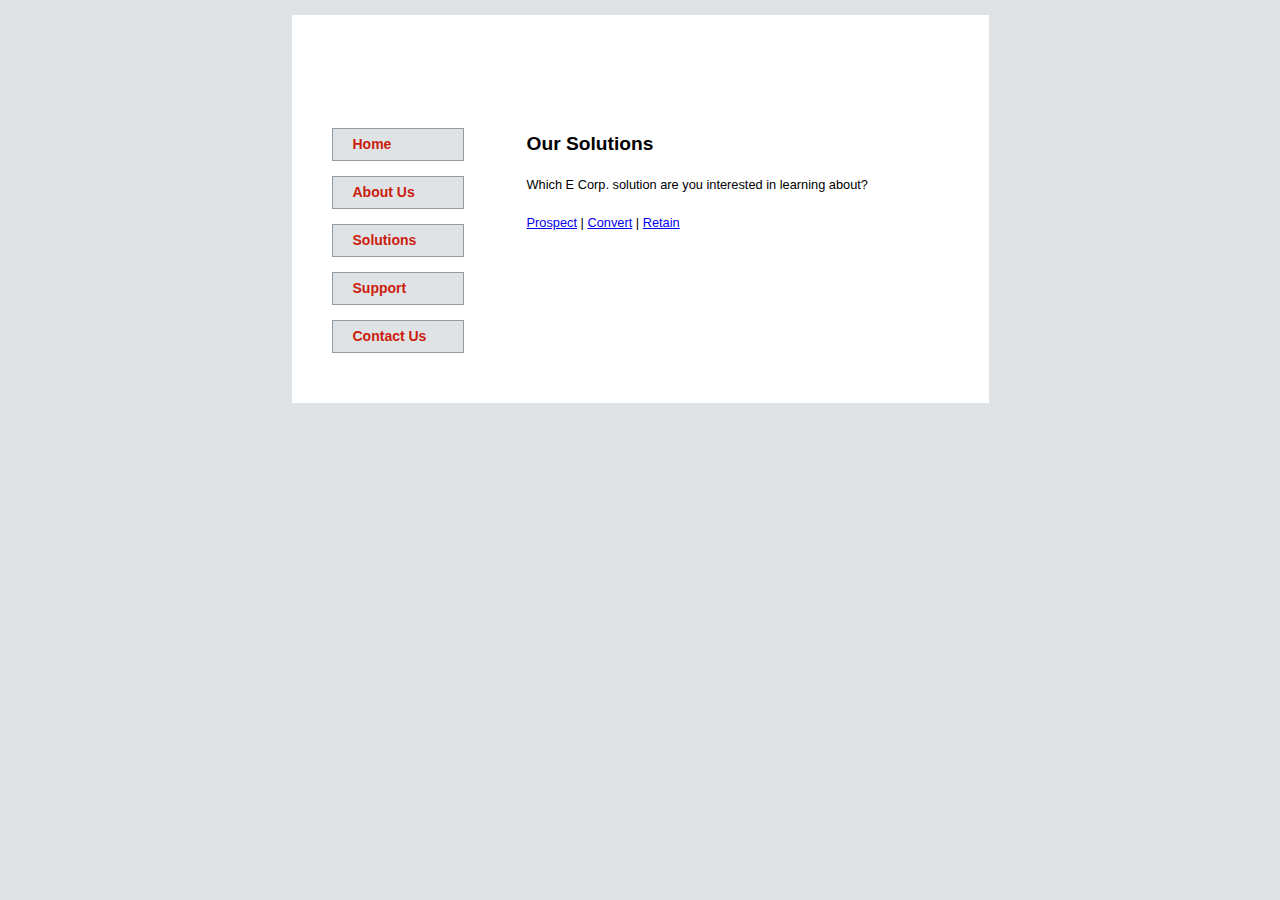
==== index.html @ 30caac7b "Commit All Changes" ====
<!DOCTYPE html>
<html lang="en">

<head>
  <meta charset="utf-8" />
  <title>Welcome to E Corp.</title>
  <link href="css/styles.css" rel="stylesheet" />
</head>

<body>
  <section id="container">
    <header></header>

    <nav>
      <ul>
        <li><a href="index.html">Home</a></li>
        <li><a href="aboutus.html">About Us</a></li>
        <li><a href="solutions.html">Solutions</a></li>
        <li><a href="support.html">Support</a></li>
        <li><a href="contactus.html">Contact Us</a></li>
      </ul>
    </nav>

    <section id="content-wrapper">
      <h2>Our Solutions</h2>
      <p>Which E Corp. solution are you interested in learning about?</p>
      <a id="prospect" href="#">Prospect</a> |
      <a id="convert" href="#">Convert</a> |
      <a id="retain" href="#">Retain</a>
      <br />
      <div id="content"></div>
    </section>

    <footer></footer>
  </section>

  <script src="js/jquery.js"></script>
  <script src="js/main.js"></script>
</body>

</html>
---- css/styles.css ----
/*body 				{font-family:Arial, Helvetica, sans-serif;font-size:0.8em;line-height:25px;background-color:#dfe3e6;}
#container,
header,
footer				{width:697px;clear:both;}
section#container	{background:url('images/mainbg.gif');margin:15px auto 0 auto;}
header 				{height:227px;background:url('images/header.gif');}
nav 				{width:235px;float:left;}
nav ul 				{list-style-type:none;}
nav ul li a:link,
nav ul li a:visited, 
#content h2			{font-size:14px;font-weight:bold;background:#dfe3e6 url('images/bullet.gif') no-repeat 7px center;
					padding:3px 0 3px 20px;border:solid #929ca4 1px;color:#cc1c0d;}
nav ul li a:link,
nav ul li a:visited	{width:110px;margin-bottom:15px;text-decoration:none;}				
nav ul li a:hover	{color:#000;background-color:#ccc;}
#content			{width:447px;float:left;background-color:#fff;padding-right:15px;}
footer 				{height:35px;background:url('images/footer.gif');}

#container,
header,
nav,
nav ul li a:link,
nav ul li a:visited,
#content,
footer				{display:block;}*/
article, aside, figure, footer, header, nav, section {
    display: block;
}
body {
	font-family: Arial, Helvetica, sans-serif;
	font-size: 0.8em;
	line-height: 25px;
	background-color: #dfe3e6;
}
#container {
	background: #fff;
	width: 697px;
	margin: 15px auto 0 auto;
}
header {
	height: 100px;
	background: url('images/logo.gif') no-repeat 25px;
}
nav	{
	width: 235px;
	float: left;
}
nav ul {
	list-style-type: none;
}
nav ul li a:link, nav ul li a:visited, #content h2 {
	font-size: 14px;
	font-weight: bold;
	background: #dfe3e6 url('images/bullet.gif') no-repeat 7px center;
	padding: 3px 0 3px 20px;
	border: solid #929ca4 1px;
	color: #cc1c0d;
}
nav ul li a:link, nav ul li a:visited {
	width: 110px;
	margin-bottom: 15px;
	text-decoration:none;
	display: block;
}				
nav ul li a:hover {
	color: #000;
	background-color: #ccc;
}
#content-wrapper {
	width: 447px;
	float: left;
	background-color: #fff;
	padding-right: 15px;
}
#content {
	display: none;
}
h3 {
	font-size: 100%;
}

/* CONTACT US FORM */
label {
	display: block;
	width: 205px;
	float:left;
}
input, select, textarea {
	width: 175px;
	margin-bottom: .5em;
}
#submitbutton {
	height: 35px;
	margin: 25px 0 15px 0;
}
footer {
	height: 35px;
	background: url('images/footer.gif');
	clear: both;
}
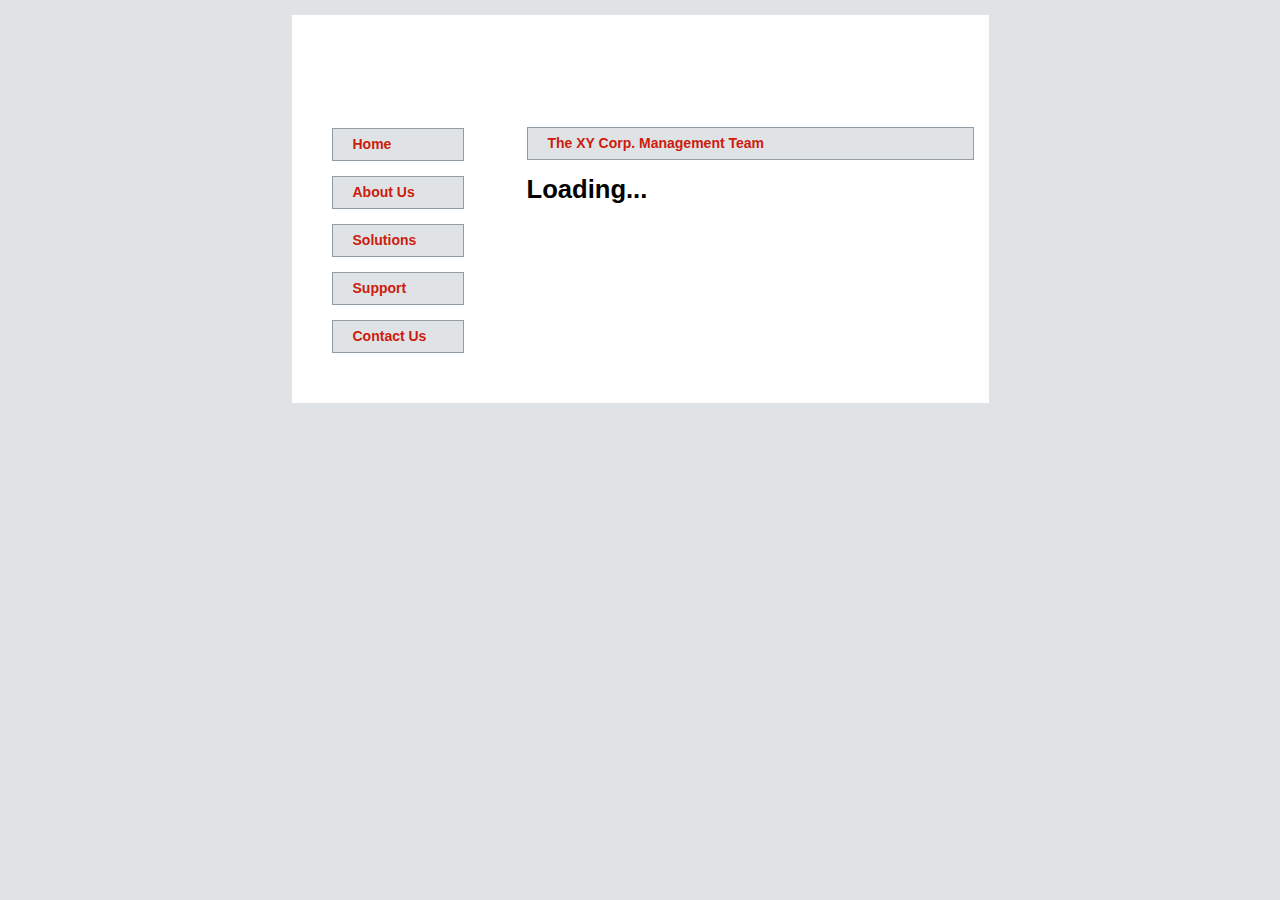
==== commit d96ca673: "Commit All Changes :" ====
--- a/index.html
+++ b/index.html
@@ -2,40 +2,37 @@
 <html lang="en">
 
 <head>
-  <meta charset="utf-8" />
-  <title>Welcome to E Corp.</title>
-  <link href="css/styles.css" rel="stylesheet" />
+	<meta charset="UTF-8">
+	<title>Welcome to XY Corp.</title>
+	<link href="css/styles.css" type="text/css" rel="stylesheet">
+	<script src="js/jquery.js"></script>
+	<script src="js/script.js"></script>
 </head>
 
 <body>
-  <section id="container">
-    <header></header>
+	<section id="container">
+		<header></header>
 
-    <nav>
-      <ul>
-        <li><a href="index.html">Home</a></li>
-        <li><a href="aboutus.html">About Us</a></li>
-        <li><a href="solutions.html">Solutions</a></li>
-        <li><a href="support.html">Support</a></li>
-        <li><a href="contactus.html">Contact Us</a></li>
-      </ul>
-    </nav>
+		<nav>
+			<ul>
+				<li><a href="index.html">Home</a></li>
+				<li><a href="aboutus.html">About Us</a></li>
+				<li><a href="solutions.html">Solutions</a></li>
+				<li><a href="support.html">Support</a></li>
+				<li><a href="contactus.html">Contact Us</a></li>
+			</ul>
+		</nav>
 
-    <section id="content-wrapper">
-      <h2>Our Solutions</h2>
-      <p>Which E Corp. solution are you interested in learning about?</p>
-      <a id="prospect" href="#">Prospect</a> |
-      <a id="convert" href="#">Convert</a> |
-      <a id="retain" href="#">Retain</a>
-      <br />
-      <div id="content"></div>
-    </section>
+		<section id="content">
+			<h2>The XY Corp. Management Team</h2>
 
-    <footer></footer>
-  </section>
+			<div id="team"></div>
+		</section>
 
-  <script src="js/jquery.js"></script>
-  <script src="js/main.js"></script>
+		<footer></footer>
+	</section>
+
+	
 </body>
 
 </html>--- a/css/styles.css
+++ b/css/styles.css
@@ -1,28 +1,3 @@
-/*body 				{font-family:Arial, Helvetica, sans-serif;font-size:0.8em;line-height:25px;background-color:#dfe3e6;}
-#container,
-header,
-footer				{width:697px;clear:both;}
-section#container	{background:url('images/mainbg.gif');margin:15px auto 0 auto;}
-header 				{height:227px;background:url('images/header.gif');}
-nav 				{width:235px;float:left;}
-nav ul 				{list-style-type:none;}
-nav ul li a:link,
-nav ul li a:visited, 
-#content h2			{font-size:14px;font-weight:bold;background:#dfe3e6 url('images/bullet.gif') no-repeat 7px center;
-					padding:3px 0 3px 20px;border:solid #929ca4 1px;color:#cc1c0d;}
-nav ul li a:link,
-nav ul li a:visited	{width:110px;margin-bottom:15px;text-decoration:none;}				
-nav ul li a:hover	{color:#000;background-color:#ccc;}
-#content			{width:447px;float:left;background-color:#fff;padding-right:15px;}
-footer 				{height:35px;background:url('images/footer.gif');}
-
-#container,
-header,
-nav,
-nav ul li a:link,
-nav ul li a:visited,
-#content,
-footer				{display:block;}*/
 article, aside, figure, footer, header, nav, section {
     display: block;
 }
@@ -66,32 +41,15 @@
 	color: #000;
 	background-color: #ccc;
 }
-#content-wrapper {
+#content {
 	width: 447px;
 	float: left;
 	background-color: #fff;
 	padding-right: 15px;
 }
-#content {
-	display: none;
-}
-h3 {
-	font-size: 100%;
-}
-
-/* CONTACT US FORM */
-label {
-	display: block;
-	width: 205px;
-	float:left;
-}
-input, select, textarea {
-	width: 175px;
-	margin-bottom: .5em;
-}
-#submitbutton {
-	height: 35px;
-	margin: 25px 0 15px 0;
+h3, h4 {
+	margin: 0;
+	color: #000080;
 }
 footer {
 	height: 35px;
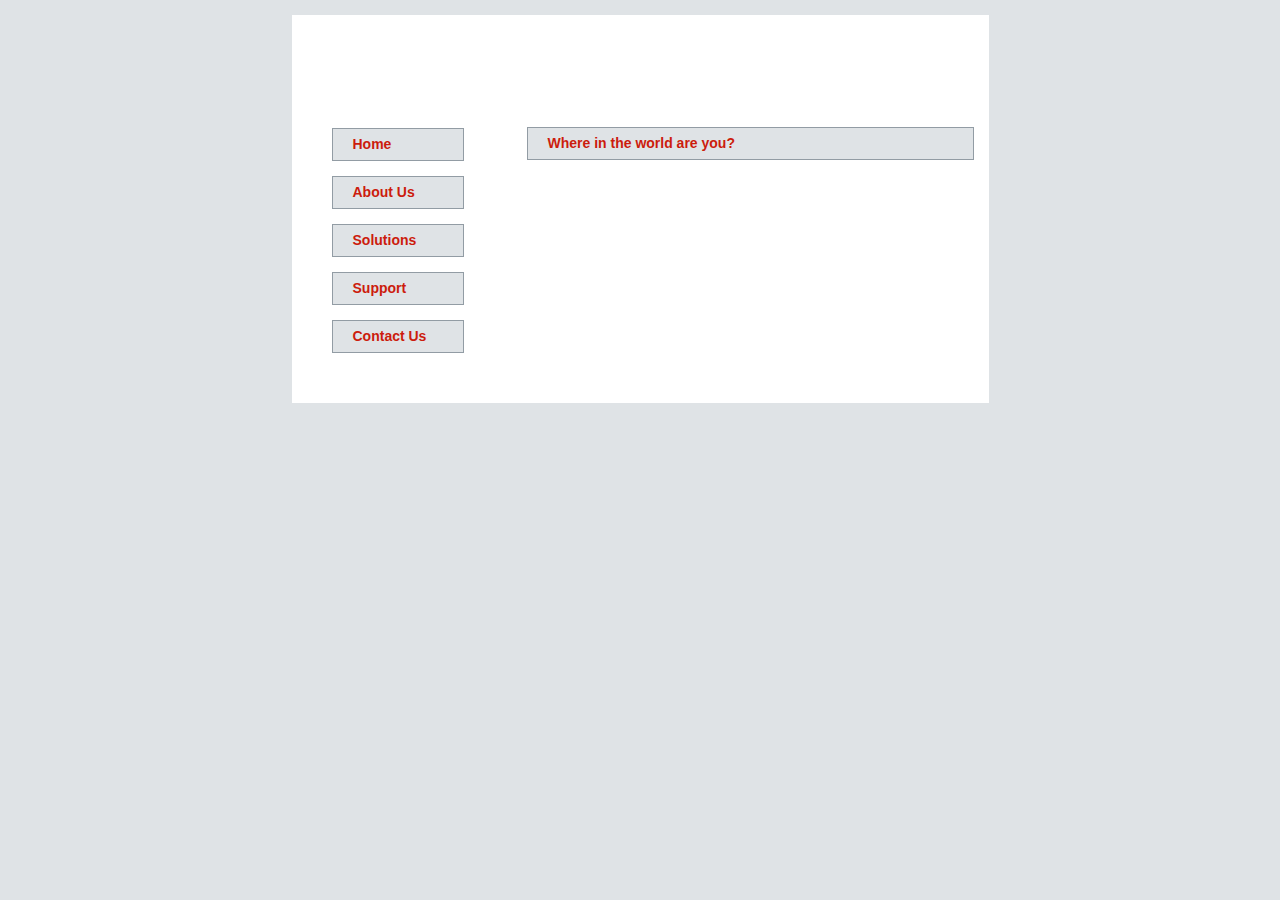
==== commit 592d9bb9: "Commit All Changes" ====
--- a/index.html
+++ b/index.html
@@ -3,10 +3,8 @@
 
 <head>
 	<meta charset="UTF-8">
-	<title>Welcome to XY Corp.</title>
+	<title>Welcome to E Corp.</title>
 	<link href="css/styles.css" type="text/css" rel="stylesheet">
-	<script src="js/jquery.js"></script>
-	<script src="js/script.js"></script>
 </head>
 
 <body>
@@ -24,15 +22,16 @@
 		</nav>
 
 		<section id="content">
-			<h2>The XY Corp. Management Team</h2>
+			<h2>Where in the world are you?</h2>
 
-			<div id="team"></div>
+			<div id="locationhere"></div>
 		</section>
 
 		<footer></footer>
 	</section>
 
-	
+	<script src="js/jquery.js"></script>
+	<script src="js/script.js"></script>
 </body>
 
 </html>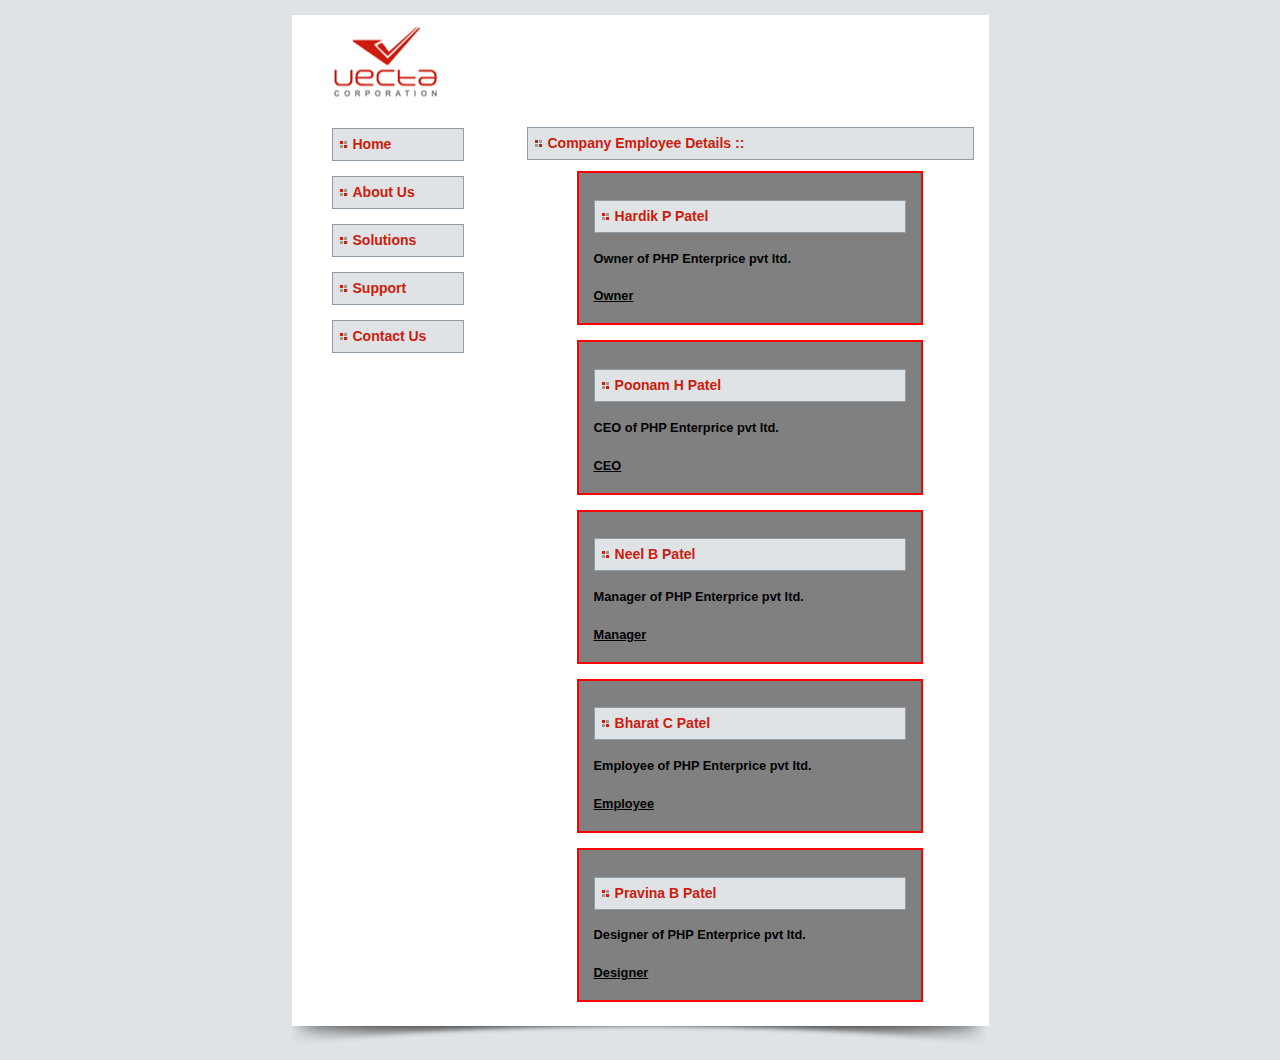
==== commit bf12080e: "Commit All Changes :" ====
--- a/index.html
+++ b/index.html
@@ -2,9 +2,8 @@
 <html lang="en">
 
 <head>
-	<meta charset="UTF-8">
 	<title>Welcome to E Corp.</title>
-	<link href="css/styles.css" type="text/css" rel="stylesheet">
+	<link href="styles.css" type="text/css" rel="stylesheet">
 </head>
 
 <body>
@@ -22,16 +21,24 @@
 		</nav>
 
 		<section id="content">
-			<h2>Where in the world are you?</h2>
+			<h2> Company Employee Details :: </h2>
 
-			<div id="locationhere"></div>
+			<div id="content-item-list">
+				<!-- sample of what your toString should output
+					<div id="content-item-0">
+						<h4>name here</h4>
+						<p>description here</p>
+						<div>category genre here</div>
+					</div>
+				-->
+			</div>
 		</section>
 
 		<footer></footer>
 	</section>
 
-	<script src="js/jquery.js"></script>
-	<script src="js/script.js"></script>
+	<script src="jquery.js"></script>
+	<script src="script.js"></script>
 </body>
 
 </html>--- a/styles.css
+++ b/styles.css
@@ -0,0 +1,68 @@
+article,
+aside,
+figure,
+footer,
+header,
+nav,
+section {
+  display: block;
+}
+body {
+  font-family: Arial, Helvetica, sans-serif;
+  font-size: 0.8em;
+  line-height: 25px;
+  background-color: #dfe3e6;
+}
+#container {
+  background: #fff;
+  width: 697px;
+  margin: 15px auto 0 auto;
+}
+header {
+  height: 100px;
+  background: url('images/logo.gif') no-repeat 25px;
+}
+nav {
+  width: 235px;
+  float: left;
+}
+nav ul {
+  list-style-type: none;
+}
+nav ul li a:link,
+nav ul li a:visited,
+#content h2 {
+  font-size: 14px;
+  font-weight: bold;
+  background: #dfe3e6 url('images/bullet.gif') no-repeat 7px center;
+  padding: 3px 0 3px 20px;
+  border: solid #929ca4 1px;
+  color: #cc1c0d;
+}
+nav ul li a:link,
+nav ul li a:visited {
+  width: 110px;
+  margin-bottom: 15px;
+  text-decoration: none;
+  display: block;
+}
+nav ul li a:hover {
+  color: #000;
+  background-color: #ccc;
+}
+#content {
+  width: 447px;
+  float: left;
+  background-color: #fff;
+  padding-right: 15px;
+}
+h3,
+h4 {
+  margin: 0;
+  color: #000080;
+}
+footer {
+  height: 35px;
+  background: url('images/footer.gif');
+  clear: both;
+}
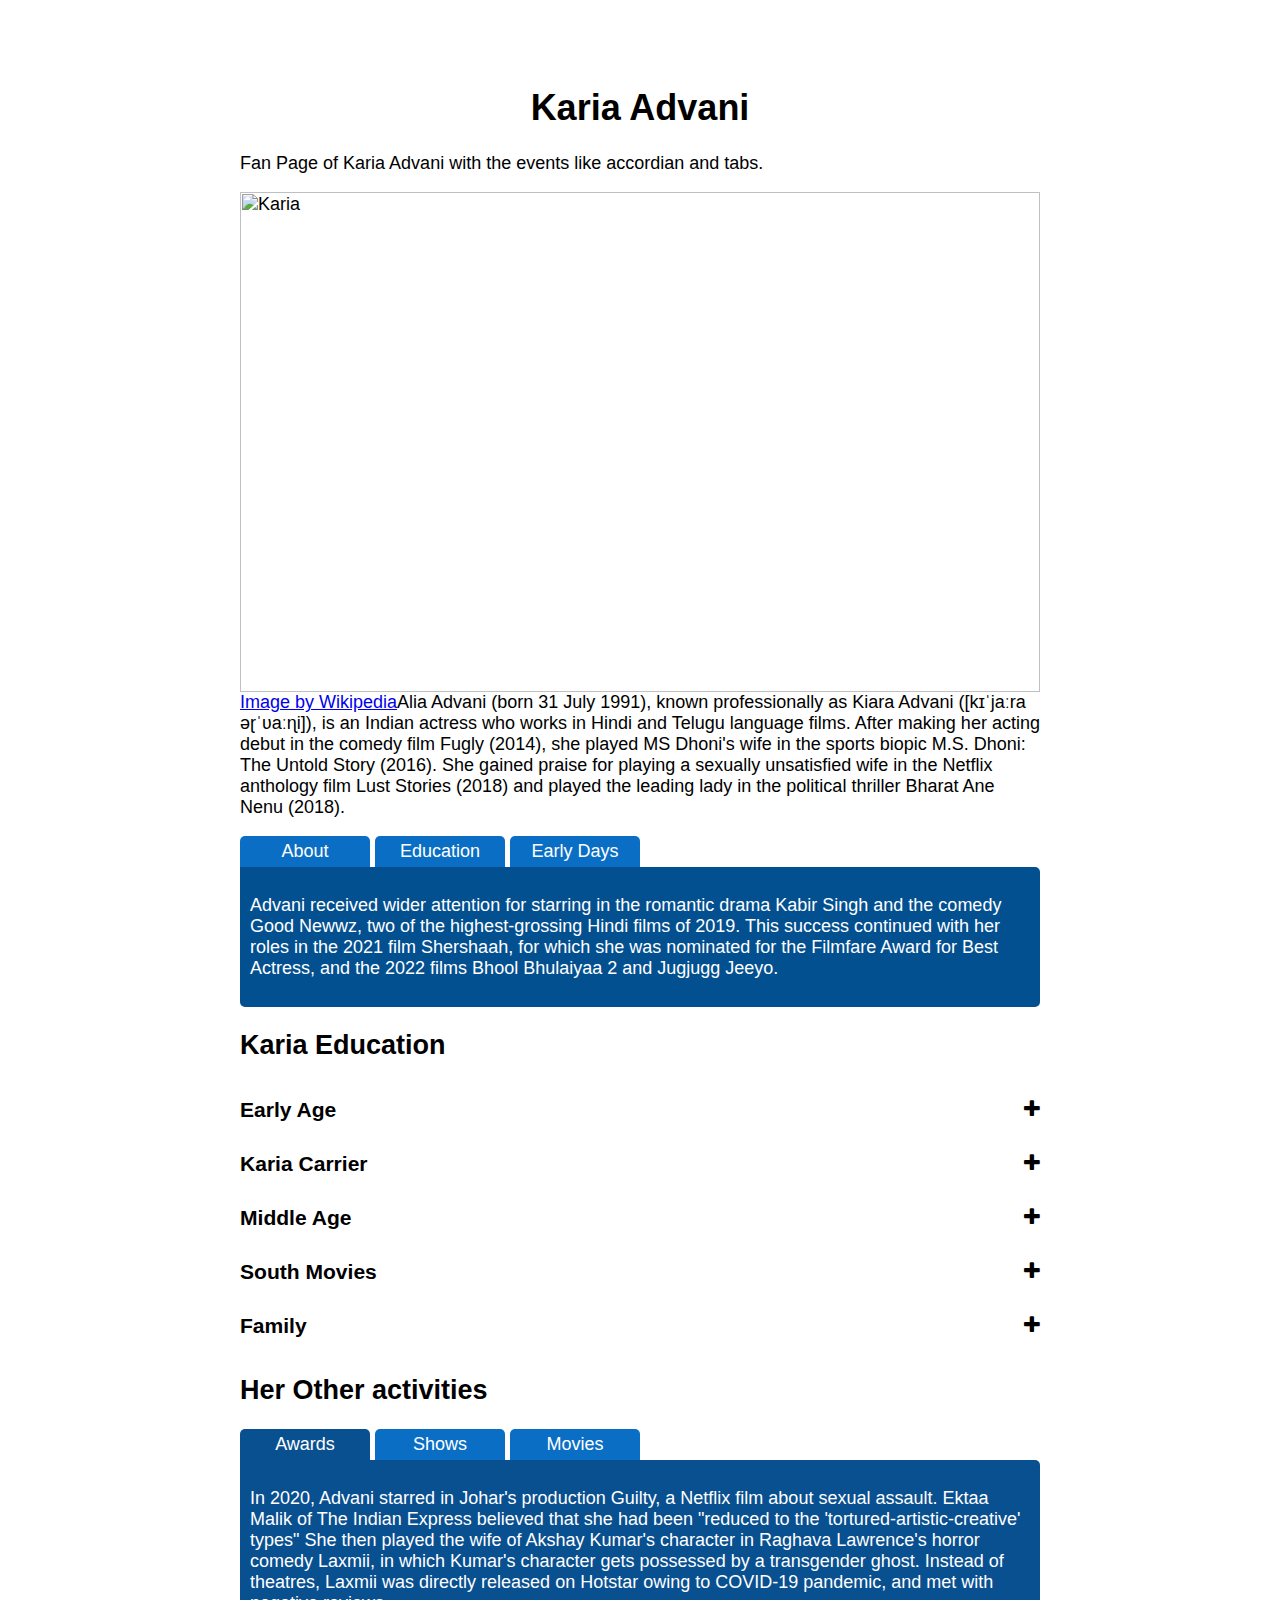
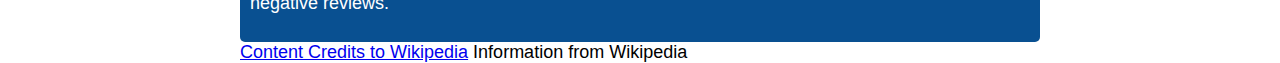
==== commit 141162ae: "Commit" ====
--- a/index.html
+++ b/index.html
@@ -1,44 +1,95 @@
-<!DOCTYPE html>
-<html lang="en">
+<html>
 
 <head>
-	<title>Welcome to E Corp.</title>
-	<link href="styles.css" type="text/css" rel="stylesheet">
+    <link href="css/style.css" rel="stylesheet">
+	<meta name="viewport" content="width=device-width, initial-scale=1.0">
+	<script src="https://code.jquery.com/jquery-3.6.1.min.js"></script>
+	<link rel="stylesheet" type="text/css" href="https://stackpath.bootstrapcdn.com/font-awesome/4.7.0/css/font-awesome.min.css">
+    <script type="text/javascript" src="js/script.js"></script>
+    <title>Karia Advani</title>
 </head>
 
 <body>
-	<section id="container">
-		<header></header>
+<br>
+<br>
+<br>
+<div class="a">
+	<h1>Karia Advani</h1>
+	<p>Fan Page of Karia Advani with the events like accordian and tabs.</p>
+	<img src="/Assignment_6/img/Karia.jpg" alt="Karia" />
+	<a href="https://www.google.com/search?q=kiara&rlz=1C1CHBF_enCA981CA981&sxsrf=ALiCzsZAhgy4ilhODKI0THESnBjLd-MQwg:1667609975834&source=lnms&tbm=isch&sa=X&ved=2ahUKEwig0u6h65X7AhUblIkEHZmtCe0Q_AUoAXoECAIQAw&cshid=1667610035791417&biw=1536&bih=714&dpr=1.25#imgrc=mrnCekXk7RPxNM">Image by Wikipedia</a>Alia Advani (born 31 July 1991), known professionally as Kiara Advani ([kɪˈjaːra əɽˈʋaːɳi]), is an Indian actress who works in Hindi and Telugu language films. After making her acting debut in the comedy film Fugly (2014), she played MS Dhoni's wife in the sports biopic M.S. Dhoni: The Untold Story (2016). She gained praise for playing a sexually unsatisfied wife in the Netflix anthology film Lust Stories (2018) and played the leading lady in the political thriller Bharat Ane Nenu (2018). </p>
+	<ul class="tab_b">
+		<li>About</li>
+		<li>Education</li>
+		<li>Early Days</li>
+	</ul>
+	<div class="tab_a_area">
+		<div class="tab_a">
+			<p>Advani received wider attention for starring in the romantic drama Kabir Singh and the comedy Good Newwz, two of the highest-grossing Hindi films of 2019. This success continued with her roles in the 2021 film Shershaah, for which she was nominated for the Filmfare Award for Best Actress, and the 2022 films Bhool Bhulaiyaa 2 and Jugjugg Jeeyo.</p>
+		</div>
+		<div class="tab_a">
+			<p>Advani began her acting career with the Hindi ensemble comedy film Fugly (2014). Taran Adarsh of Bollywood Hungama wrote, "Kiara Advani catches you completely unaware" and has the "combination of looks and talent". Mehul S Thakkar of Deccan Chronicle found her "very striking" and said that she "shows a lot of promise". Fugly underperformed at the box office.</p>
+		</div>
+		<div class="tab_a">
+			<p>Two years later, Advani appeared in the sports drama M.S. Dhoni: The Untold Story (2016), a biopic of cricketer MS Dhoni who served as the former captain of Indian cricket team. She had a supporting role opposite Sushant Singh Rajput (who essayed Dhoni), as the real-life character of his wife, hotel manager Sakshi Rawat. M. S. Dhoni: The Untold Story was a major commercial success with global revenues of over ₹216 crore (US$27 million)</p>
+		</div>
+	</div>
 
-		<nav>
-			<ul>
-				<li><a href="index.html">Home</a></li>
-				<li><a href="aboutus.html">About Us</a></li>
-				<li><a href="solutions.html">Solutions</a></li>
-				<li><a href="support.html">Support</a></li>
-				<li><a href="contactus.html">Contact Us</a></li>
-			</ul>
-		</nav>
+	<h2>Karia Education</h2>
+	<div class="accordion_a">
+	<div class="accordion_b">
+		<h3 class="acc_trigger">Early Age<i class="fa fa-plus" aria-hidden="true"></i></h3>
+		<div class="acc_a">
+			<p>In 2019, Advani took part of the campaign as brand ambassador for Giordano handbags. In 2020, Advani collaborated with Myntra.[ In 2022, she took part with Mango in India in a campaign with endorse the brand's Spring-Summer-22 collection. Advani ranked 30th in GQ India's listing of the 30 most influential young Indians. She is frequently featured in The Times of India listing of the "Most Desirable Woman"; she ranked sixth in 2019 and fourth in 2020.</p>
+		</div>
+	</div>
+	<div class="accordion_b">
+		<h3 class="acc_trigger">Karia Carrier <i class="fa fa-plus" aria-hidden="true"></i></h3>
+		<div class="acc_a">
+			<p>Advani next featured in Dharma Productions's war film Shershaah (2021), based on the life of army officer Vikram Batra (played by Sidharth Malhotra), in which she played the role of Batra's girlfriend. The film released digitally on Amazon Prime Video, on which it became the most-streamed Indian film. Anna M. M. Vetticad of Firstpost opined that Advani "sparkles" in her brief role. The following year, she appeared with Kartik Aaryan and Tabu in the horror comedy Bhool Bhulaiyaa 2. Shalini Langer of The Indian Express wrote that she "has little to do except pop up now and then"..</p>
+		</div>
+	</div>
+	<div class="accordion_b">
+		<h3 class="acc_trigger">Middle Age <i class="fa fa-plus" aria-hidden="true"></i></h3>
+		<div class="acc_a">
+			<p>The film emerged as one of her most commercially successful, with worldwide earnings of over ₹2.6 billion (US$33 million). In her second release of 2022, Advani starred alongside an ensemble cast in Jugjugg Jeeyo, a comedy-drama about divorce, in which Varun Dhawan and her played an unhappily married couple. Writing for Hindustan Times, Monika Rawal Kukreja commended her "restrained performance" in it. It earned ₹1.35 billion (US$17 million) worldwide.</p>
+		</div>
+	</div>
+	<div class="accordion_b">
+		<h3 class="acc_trigger">South Movies <i class="fa fa-plus" aria-hidden="true"></i></h3>
+		<div class="acc_a">
+			<p>Advani expanded to Telugu cinema that year, appearing with Mahesh Babu in the action film Bharat Ane Nenu (2018) from Koratala Siva, about a student who unexpectedly becomes chief minister of Andhra Pradesh. Janani K of India Today opined that she "shines in her brief role" but added that her character was "more of an eye-candy who doesn't add any purpose to the story". Worldwide, the film earned ₹225 crore (US$28 million), making it one of Telugu cinema's highest grossers. She, however, failed to replicate this success with her second Telugu film, Boyapati Srinu's Vinaya Vidheya Rama (co-starring Ram Charan).</p>
+		</div>
+	</div>
 
-		<section id="content">
-			<h2> Company Employee Details :: </h2>
+	<div class="accordion_b">
+		<h3 class="acc_trigger">Family<i class="fa fa-plus" aria-hidden="true"></i></h3>
+		<div class="acc_a">
+			<p>Devi Dundoo wrote, "It isn't Kiara Advani's fault that she looks lost in the melee." In the same year, she was seen in a guest appearance in Abhishek Varman's ensemble period film Kalank, produced by Johar.</p>
+		</div>
+	</div>
 
-			<div id="content-item-list">
-				<!-- sample of what your toString should output
-					<div id="content-item-0">
-						<h4>name here</h4>
-						<p>description here</p>
-						<div>category genre here</div>
-					</div>
-				-->
-			</div>
-		</section>
+	<h2>Her Other activities</h2>
 
-		<footer></footer>
-	</section>
+	<ul class="tab_b1">
+		<li>Awards</li>
+		<li>Shows</li>
+		<li>Movies</li>
+	</ul>
+	<div class="tab_a_area">
+		<div class="tab_a1">
+			<p>In 2020, Advani starred in Johar's production Guilty, a Netflix film about sexual assault. Ektaa Malik of The Indian Express believed that she had been "reduced to the 'tortured-artistic-creative' types" She then played the wife of Akshay Kumar's character in Raghava Lawrence's horror comedy Laxmii, in which Kumar's character gets possessed by a transgender ghost. Instead of theatres, Laxmii was directly released on Hotstar owing to COVID-19 pandemic, and met with negative reviews.</p>
+		</div>
+		<div class="tab_a1">
+			<p>Advani received wider attention later in 2019 for Sandeep Reddy Vanga's romantic drama Kabir Singh, starring Shahid Kapoor. The film had a worldwide gross of over ₹378 crore (US$47 million) becoming her highest-grossing release, but critics panned it due to its depiction of misogyny and toxic masculinity. Rajeev Masand bemoaned that her passive character "offers the actress little to work with". She then starred in the comedy Good Newwz alongside Akshay Kumar, Kareena Kapoor Khan and Diljit Dosanjh, that revolves around two couples tryst with in vitro fertilization.</p>
+		</div>
+		<div class="tab_a1">
+			<p>Advani attended the Cathedral and John Connon School, and later attended Jai Hind College where she graduated with a Bachelor of Arts degree in mass communications. Born as Alia Advani, she changed her first name to Kiara prior to the release of her first film, Fugly, in 2014. Her choice of the name was inspired from Priyanka Chopra's character Kiara in the film Anjaana Anjaani (2010). She has stated that it was Salman Khan's suggestion to change her name, as Alia Bhatt was already an established actress.</p>
+		</div>
+	</div>
 
-	<script src="jquery.js"></script>
-	<script src="script.js"></script>
+</div>
+	<a href="https://en.wikipedia.org/wiki/Kiara_Advani">Content Credits to Wikipedia</a> Information from Wikipedia
 </body>
 
 </html>--- a/css/style.css
+++ b/css/style.css
@@ -0,0 +1,106 @@
+html, body{
+    margin: 0px;
+    font-size: 18px;
+    font-family: arial;
+}
+.a{
+    max-width: 800px;
+    margin: 0 auto;
+}
+h1{
+    text-align: center;
+}
+img{
+    width: 800px;
+    height: 500px;
+}
+.tab_b{
+    padding: 0;
+    margin: 0;
+    list-style: none;
+}
+.tab_b li{
+    display: inline-block;
+    padding: 5px 15px;
+    background: #0a6fc4;
+    min-width: 100px;
+    text-align: center;
+    color: #fff;
+    border-radius: 5px 5px 0 0;
+    cursor: pointer;
+    transition: all 0.3s ease-in-out;
+}
+.tab_b li.active,
+.tab_b li:hover{
+    background: #035091;
+}
+.tab_a_area{}
+.tab_a{
+    padding: 10px;
+    background: #035091;
+    color: #fff;
+    border-radius: 0 5px 5px 5px;
+    display: none;
+}
+
+
+.tab_b1{
+    padding: 0;
+    margin: 0;
+    list-style: none;
+}
+.tab_b1 li{
+    display: inline-block;
+    padding: 5px 15px;
+    background: #0a6fc4;
+    min-width: 100px;
+    text-align: center;
+    color: #fff;
+    border-radius: 5px 5px 0 0;
+    cursor: pointer;
+    transition: all 0.3s ease-in-out;
+}
+.tab_b1 li.active,
+.tab_b1 li:hover{
+    background: #095091;
+}
+.tab_a_area{}
+.tab_a1{
+    padding: 10px;
+    background: #095091;
+    color: #fff;
+    border-radius: 0 5px 5px 5px;
+    display: none;
+}
+
+.accordian_b{
+    border: 1px solid grey;
+    padding: 0 15px 1px;
+    background: #e1e1e1;
+    color: #332e2e;
+    border-radius: 10px;
+    margin-bottom: 20px;
+
+}
+.accordian_b.active{
+    background: #fff;
+}
+.acc_trigger{
+    padding: 15px 40px 15px 0;
+    margin: 0;
+    font-family: 30px;
+    position: relative;
+}
+.acc_trigger i{
+    position: absolute;
+    right:  0;
+    top: 16px;
+    font-size: 20px;
+}
+.acc_a{
+    display: none;
+}
+.acc_a p{
+    margin-top: 0px;
+    line-height: 1.6;
+}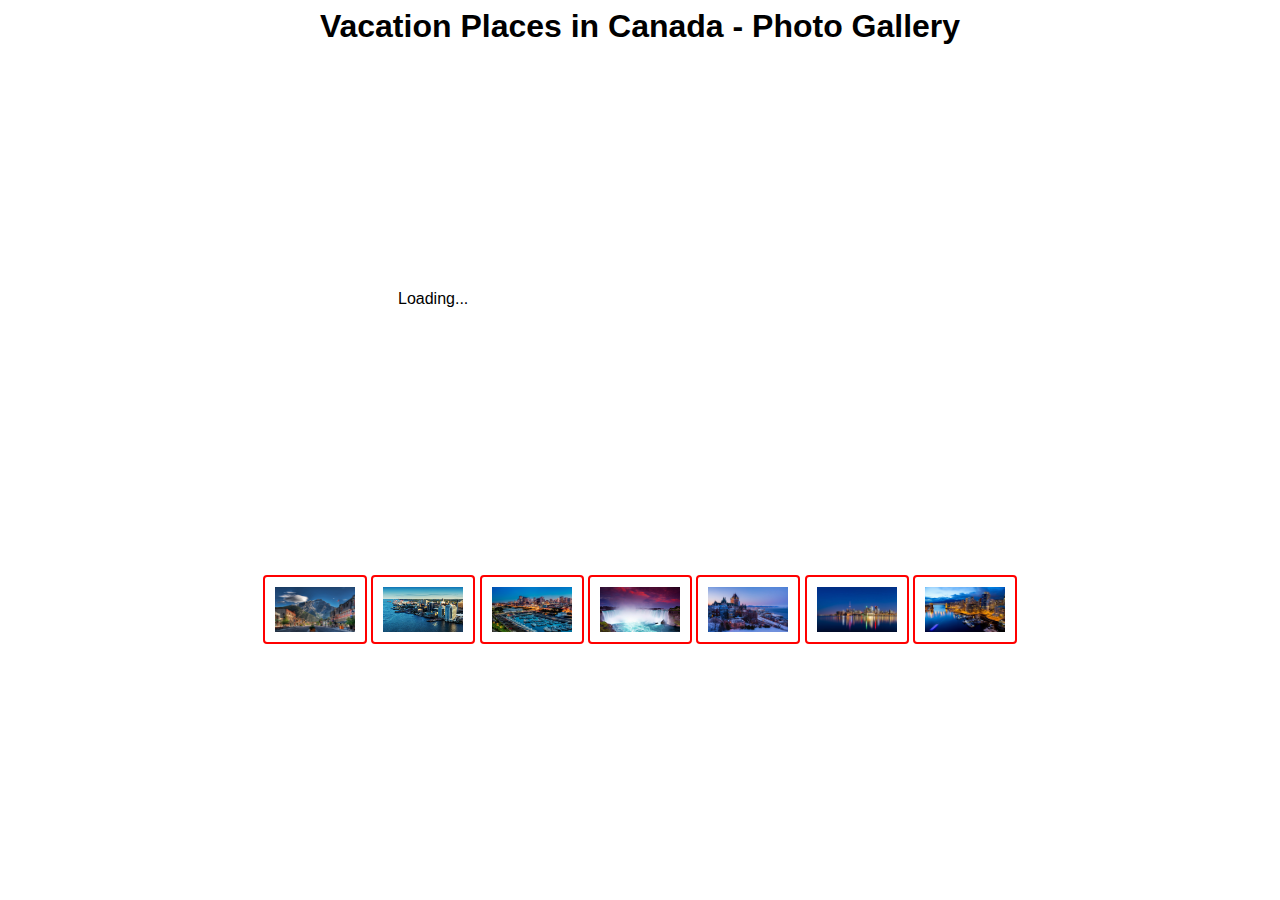
==== commit 96dd5685: "Commit Assignment 7" ====
--- a/index.html
+++ b/index.html
@@ -1,95 +1,71 @@
+<!--
+
+    Assignment : 7
+
+    Name : Poonam Hardik Patel
+    Student Id : W0790805
+
+-->
+
+
+
 <html>
 
 <head>
+    <meta name="viewport" content="width=device-width, initial-scale=1.0">
     <link href="css/style.css" rel="stylesheet">
-	<meta name="viewport" content="width=device-width, initial-scale=1.0">
-	<script src="https://code.jquery.com/jquery-3.6.1.min.js"></script>
-	<link rel="stylesheet" type="text/css" href="https://stackpath.bootstrapcdn.com/font-awesome/4.7.0/css/font-awesome.min.css">
-    <script type="text/javascript" src="js/script.js"></script>
-    <title>Karia Advani</title>
+    <link href="css/photoViewer.css" rel="stylesheet">
 </head>
 
 <body>
-<br>
-<br>
-<br>
-<div class="a">
-	<h1>Karia Advani</h1>
-	<p>Fan Page of Karia Advani with the events like accordian and tabs.</p>
-	<img src="/Assignment_6/img/Karia.jpg" alt="Karia" />
-	<a href="https://www.google.com/search?q=kiara&rlz=1C1CHBF_enCA981CA981&sxsrf=ALiCzsZAhgy4ilhODKI0THESnBjLd-MQwg:1667609975834&source=lnms&tbm=isch&sa=X&ved=2ahUKEwig0u6h65X7AhUblIkEHZmtCe0Q_AUoAXoECAIQAw&cshid=1667610035791417&biw=1536&bih=714&dpr=1.25#imgrc=mrnCekXk7RPxNM">Image by Wikipedia</a>Alia Advani (born 31 July 1991), known professionally as Kiara Advani ([kɪˈjaːra əɽˈʋaːɳi]), is an Indian actress who works in Hindi and Telugu language films. After making her acting debut in the comedy film Fugly (2014), she played MS Dhoni's wife in the sports biopic M.S. Dhoni: The Untold Story (2016). She gained praise for playing a sexually unsatisfied wife in the Netflix anthology film Lust Stories (2018) and played the leading lady in the political thriller Bharat Ane Nenu (2018). </p>
-	<ul class="tab_b">
-		<li>About</li>
-		<li>Education</li>
-		<li>Early Days</li>
-	</ul>
-	<div class="tab_a_area">
-		<div class="tab_a">
-			<p>Advani received wider attention for starring in the romantic drama Kabir Singh and the comedy Good Newwz, two of the highest-grossing Hindi films of 2019. This success continued with her roles in the 2021 film Shershaah, for which she was nominated for the Filmfare Award for Best Actress, and the 2022 films Bhool Bhulaiyaa 2 and Jugjugg Jeeyo.</p>
-		</div>
-		<div class="tab_a">
-			<p>Advani began her acting career with the Hindi ensemble comedy film Fugly (2014). Taran Adarsh of Bollywood Hungama wrote, "Kiara Advani catches you completely unaware" and has the "combination of looks and talent". Mehul S Thakkar of Deccan Chronicle found her "very striking" and said that she "shows a lot of promise". Fugly underperformed at the box office.</p>
-		</div>
-		<div class="tab_a">
-			<p>Two years later, Advani appeared in the sports drama M.S. Dhoni: The Untold Story (2016), a biopic of cricketer MS Dhoni who served as the former captain of Indian cricket team. She had a supporting role opposite Sushant Singh Rajput (who essayed Dhoni), as the real-life character of his wife, hotel manager Sakshi Rawat. M. S. Dhoni: The Untold Story was a major commercial success with global revenues of over ₹216 crore (US$27 million)</p>
-		</div>
-	</div>
+    <div id="share-options"></div>
 
-	<h2>Karia Education</h2>
-	<div class="accordion_a">
-	<div class="accordion_b">
-		<h3 class="acc_trigger">Early Age<i class="fa fa-plus" aria-hidden="true"></i></h3>
-		<div class="acc_a">
-			<p>In 2019, Advani took part of the campaign as brand ambassador for Giordano handbags. In 2020, Advani collaborated with Myntra.[ In 2022, she took part with Mango in India in a campaign with endorse the brand's Spring-Summer-22 collection. Advani ranked 30th in GQ India's listing of the 30 most influential young Indians. She is frequently featured in The Times of India listing of the "Most Desirable Woman"; she ranked sixth in 2019 and fourth in 2020.</p>
-		</div>
-	</div>
-	<div class="accordion_b">
-		<h3 class="acc_trigger">Karia Carrier <i class="fa fa-plus" aria-hidden="true"></i></h3>
-		<div class="acc_a">
-			<p>Advani next featured in Dharma Productions's war film Shershaah (2021), based on the life of army officer Vikram Batra (played by Sidharth Malhotra), in which she played the role of Batra's girlfriend. The film released digitally on Amazon Prime Video, on which it became the most-streamed Indian film. Anna M. M. Vetticad of Firstpost opined that Advani "sparkles" in her brief role. The following year, she appeared with Kartik Aaryan and Tabu in the horror comedy Bhool Bhulaiyaa 2. Shalini Langer of The Indian Express wrote that she "has little to do except pop up now and then"..</p>
-		</div>
-	</div>
-	<div class="accordion_b">
-		<h3 class="acc_trigger">Middle Age <i class="fa fa-plus" aria-hidden="true"></i></h3>
-		<div class="acc_a">
-			<p>The film emerged as one of her most commercially successful, with worldwide earnings of over ₹2.6 billion (US$33 million). In her second release of 2022, Advani starred alongside an ensemble cast in Jugjugg Jeeyo, a comedy-drama about divorce, in which Varun Dhawan and her played an unhappily married couple. Writing for Hindustan Times, Monika Rawal Kukreja commended her "restrained performance" in it. It earned ₹1.35 billion (US$17 million) worldwide.</p>
-		</div>
-	</div>
-	<div class="accordion_b">
-		<h3 class="acc_trigger">South Movies <i class="fa fa-plus" aria-hidden="true"></i></h3>
-		<div class="acc_a">
-			<p>Advani expanded to Telugu cinema that year, appearing with Mahesh Babu in the action film Bharat Ane Nenu (2018) from Koratala Siva, about a student who unexpectedly becomes chief minister of Andhra Pradesh. Janani K of India Today opined that she "shines in her brief role" but added that her character was "more of an eye-candy who doesn't add any purpose to the story". Worldwide, the film earned ₹225 crore (US$28 million), making it one of Telugu cinema's highest grossers. She, however, failed to replicate this success with her second Telugu film, Boyapati Srinu's Vinaya Vidheya Rama (co-starring Ram Charan).</p>
-		</div>
-	</div>
+    <h1> Vacation Places in Canada - Photo Gallery</h1>
+    <div id="photo-viewer">
+        <a href="#" class="photo-box is-loading"></a>
+        <div class="photo-thumbnails">
+            <a href="img/Banff.jpg" class="thumbnail-anchor active" title="Banff">
+                <img src="img/Banff.jpg" alt="Banff" class="myImg">
+            </a>
+            <a href="img/Halifax.jpg" class="thumbnail-anchor" title="Halifax">
+                <img src="img/Halifax.jpg" alt="Halifax" class="myImg">
+            </a>
+            <a href="img/Montreal.jpg" class="thumbnail-anchor" title="Montreal">
+                <img src="img/Montreal.jpg" alt="Montreal" class="myImg">
+            </a>
+            <a href="img/NiagaraFalls.jpg" class="thumbnail-anchor" title="NiagaraFalls">
+                <img src="img/NiagaraFalls.jpg" alt="NiagaraFalls" class="myImg">
+            </a>
+            <a href="img/Quebec.jpg" class="thumbnail-anchor" title="Quebec">
+                <img src="img/Quebec.jpg" alt="Quebec" class="myImg">
+            </a>
+            <a href="img/Toronto.jpg" class="thumbnail-anchor" title="Toronto">
+                <img src="img/Toronto.jpg" alt="Toronto" class="myImg">
+            </a>
+            <a href="img/Vancouver.jpg" class="thumbnail-anchor" title="Vancouver">
+                <img src="img/Vancouver.jpg" alt="Vancouver" class="myImg">
+            </a>
+        </div>
+    </div>
+    <!-- modal -->
 
-	<div class="accordion_b">
-		<h3 class="acc_trigger">Family<i class="fa fa-plus" aria-hidden="true"></i></h3>
-		<div class="acc_a">
-			<p>Devi Dundoo wrote, "It isn't Kiara Advani's fault that she looks lost in the melee." In the same year, she was seen in a guest appearance in Abhishek Varman's ensemble period film Kalank, produced by Johar.</p>
-		</div>
-	</div>
 
-	<h2>Her Other activities</h2>
+    <!-- The Modal -->
+    <div id="myModal" class="modal">
+      <span class="close">&times;</span>
+      <img class="modal-content" id="img">
+      <div id="caption"></div>
+    </div>
 
-	<ul class="tab_b1">
-		<li>Awards</li>
-		<li>Shows</li>
-		<li>Movies</li>
-	</ul>
-	<div class="tab_a_area">
-		<div class="tab_a1">
-			<p>In 2020, Advani starred in Johar's production Guilty, a Netflix film about sexual assault. Ektaa Malik of The Indian Express believed that she had been "reduced to the 'tortured-artistic-creative' types" She then played the wife of Akshay Kumar's character in Raghava Lawrence's horror comedy Laxmii, in which Kumar's character gets possessed by a transgender ghost. Instead of theatres, Laxmii was directly released on Hotstar owing to COVID-19 pandemic, and met with negative reviews.</p>
-		</div>
-		<div class="tab_a1">
-			<p>Advani received wider attention later in 2019 for Sandeep Reddy Vanga's romantic drama Kabir Singh, starring Shahid Kapoor. The film had a worldwide gross of over ₹378 crore (US$47 million) becoming her highest-grossing release, but critics panned it due to its depiction of misogyny and toxic masculinity. Rajeev Masand bemoaned that her passive character "offers the actress little to work with". She then starred in the comedy Good Newwz alongside Akshay Kumar, Kareena Kapoor Khan and Diljit Dosanjh, that revolves around two couples tryst with in vitro fertilization.</p>
-		</div>
-		<div class="tab_a1">
-			<p>Advani attended the Cathedral and John Connon School, and later attended Jai Hind College where she graduated with a Bachelor of Arts degree in mass communications. Born as Alia Advani, she changed her first name to Kiara prior to the release of her first film, Fugly, in 2014. Her choice of the name was inspired from Priyanka Chopra's character Kiara in the film Anjaana Anjaani (2010). She has stated that it was Salman Khan's suggestion to change her name, as Alia Bhatt was already an established actress.</p>
-		</div>
-	</div>
+    
+	<script type="text/javascript" src="js/jquery.js" defer></script>
+    <script type="text/javascript" src="js/photoViewer.js" defer></script>
 
-</div>
-	<a href="https://en.wikipedia.org/wiki/Kiara_Advani">Content Credits to Wikipedia</a> Information from Wikipedia
+    <script type="text/javascript" src="js/script.js" defer></script>
+
 </body>
 
-</html>+</html>
+
+
+
--- a/css/style.css
+++ b/css/style.css
@@ -1,106 +1,75 @@
-html, body{
-    margin: 0px;
-    font-size: 18px;
-    font-family: arial;
-}
-.a{
-    max-width: 800px;
-    margin: 0 auto;
-}
-h1{
-    text-align: center;
-}
-img{
-    width: 800px;
-    height: 500px;
-}
-.tab_b{
-    padding: 0;
-    margin: 0;
-    list-style: none;
-}
-.tab_b li{
-    display: inline-block;
-    padding: 5px 15px;
-    background: #0a6fc4;
-    min-width: 100px;
-    text-align: center;
-    color: #fff;
-    border-radius: 5px 5px 0 0;
-    cursor: pointer;
-    transition: all 0.3s ease-in-out;
-}
-.tab_b li.active,
-.tab_b li:hover{
-    background: #035091;
-}
-.tab_a_area{}
-.tab_a{
-    padding: 10px;
-    background: #035091;
-    color: #fff;
-    border-radius: 0 5px 5px 5px;
-    display: none;
+body {font-family: Arial, Helvetica, sans-serif;}
+
+#myImg {
+  border-radius: 5px;
+  cursor: pointer;
+  transition: 0.3s;
 }
 
+#myImg:hover {opacity: 0.7;}
 
-.tab_b1{
-    padding: 0;
-    margin: 0;
-    list-style: none;
-}
-.tab_b1 li{
-    display: inline-block;
-    padding: 5px 15px;
-    background: #0a6fc4;
-    min-width: 100px;
-    text-align: center;
-    color: #fff;
-    border-radius: 5px 5px 0 0;
-    cursor: pointer;
-    transition: all 0.3s ease-in-out;
-}
-.tab_b1 li.active,
-.tab_b1 li:hover{
-    background: #095091;
-}
-.tab_a_area{}
-.tab_a1{
-    padding: 10px;
-    background: #095091;
-    color: #fff;
-    border-radius: 0 5px 5px 5px;
-    display: none;
+/* The Modal (background) */
+.modal {
+  display: none; /* Hidden by default */
+  position: fixed; /* Stay in place */
+  z-index: 1; /* Sit on top */
+  padding-top: 100px; /* Location of the box */
+  left: 0;
+  top: 0;
+  width: 100%; /* Full width */
+  height: 100%; /* Full height */
+  overflow: auto; /* Enable scroll if needed */
+  background-color: rgb(0,0,0); /* Fallback color */
+  background-color: rgba(0,0,0,0.9); /* Black w/ opacity */
 }
 
-.accordian_b{
-    border: 1px solid grey;
-    padding: 0 15px 1px;
-    background: #e1e1e1;
-    color: #332e2e;
-    border-radius: 10px;
-    margin-bottom: 20px;
+/* Modal Content (image) */
+.modal-content {
+  margin: auto;
+  display: block;
+  width: 800px;
+  height: 450px;
+}
 
+/* Add Animation */
+.modal-content, #caption {  
+  -webkit-animation-name: zoom;
+  -webkit-animation-duration: 0.6s;
+  animation-name: zoom;
+  animation-duration: 0.6s;
 }
-.accordian_b.active{
-    background: #fff;
+
+@-webkit-keyframes zoom {
+  from {-webkit-transform:scale(0)} 
+  to {-webkit-transform:scale(1)}
 }
-.acc_trigger{
-    padding: 15px 40px 15px 0;
-    margin: 0;
-    font-family: 30px;
-    position: relative;
+
+@keyframes zoom {
+  from {transform:scale(0)} 
+  to {transform:scale(1)}
 }
-.acc_trigger i{
-    position: absolute;
-    right:  0;
-    top: 16px;
-    font-size: 20px;
+
+/* The Close Button */
+.close {
+  position: absolute;
+  top: 15px;
+  right: 35px;
+  color: #f1f1f1;
+  font-size: 40px;
+  font-weight: bold;
+  transition: 0.3s;
 }
-.acc_a{
-    display: none;
+
+.close:hover,
+.close:focus {
+  color: #bbb;
+  text-decoration: none;
+  cursor: pointer;
 }
-.acc_a p{
-    margin-top: 0px;
-    line-height: 1.6;
-}+
+/* 100% Image Width on Smaller Screens */
+@media only screen and (max-width: 700px){
+  .modal-content {
+    width: 100%;
+  }
+}
--- a/css/photoViewer.css
+++ b/css/photoViewer.css
@@ -0,0 +1,47 @@
+#photo-viewer {
+  display: none;
+}
+#photo-viewer .photo-box {
+  position: relative;
+  display: block;
+  width: 800px;
+  height: 450px;
+  margin: 40px;
+}
+#photo-viewer .photo-box.is-loading::after {
+  content: "Loading...";
+  position: absolute;
+  z-index: 10;
+  color: #000;
+  top: calc(50% - 20px);
+  left: calc(50% - 50px);
+}
+#photo-viewer .photo-box img {
+  position: absolute;
+  width: 800px;
+  height: 450px;
+  top: 50%;
+  left: 90%;
+  border: 3px solid red;
+  border-radius: 4px;
+  padding: 5px;
+}
+
+.thumbnail-anchor{
+  text-decoration: none;
+}
+#photo-viewer .thumbnail-anchor img {
+  border: 3px solid red;
+  border-radius: 4px;
+  padding: 3px;
+  width: 80px;
+  height: 45px;
+}
+#photo-viewer .thumbnail-anchor img:hover{
+  box-shadow: 0 0 2px 1px rgba(0, 140, 186, 0.5);
+}
+
+#photo-viewer .thumbnail-anchor img.active {
+  display: table;
+  clear: both;
+}
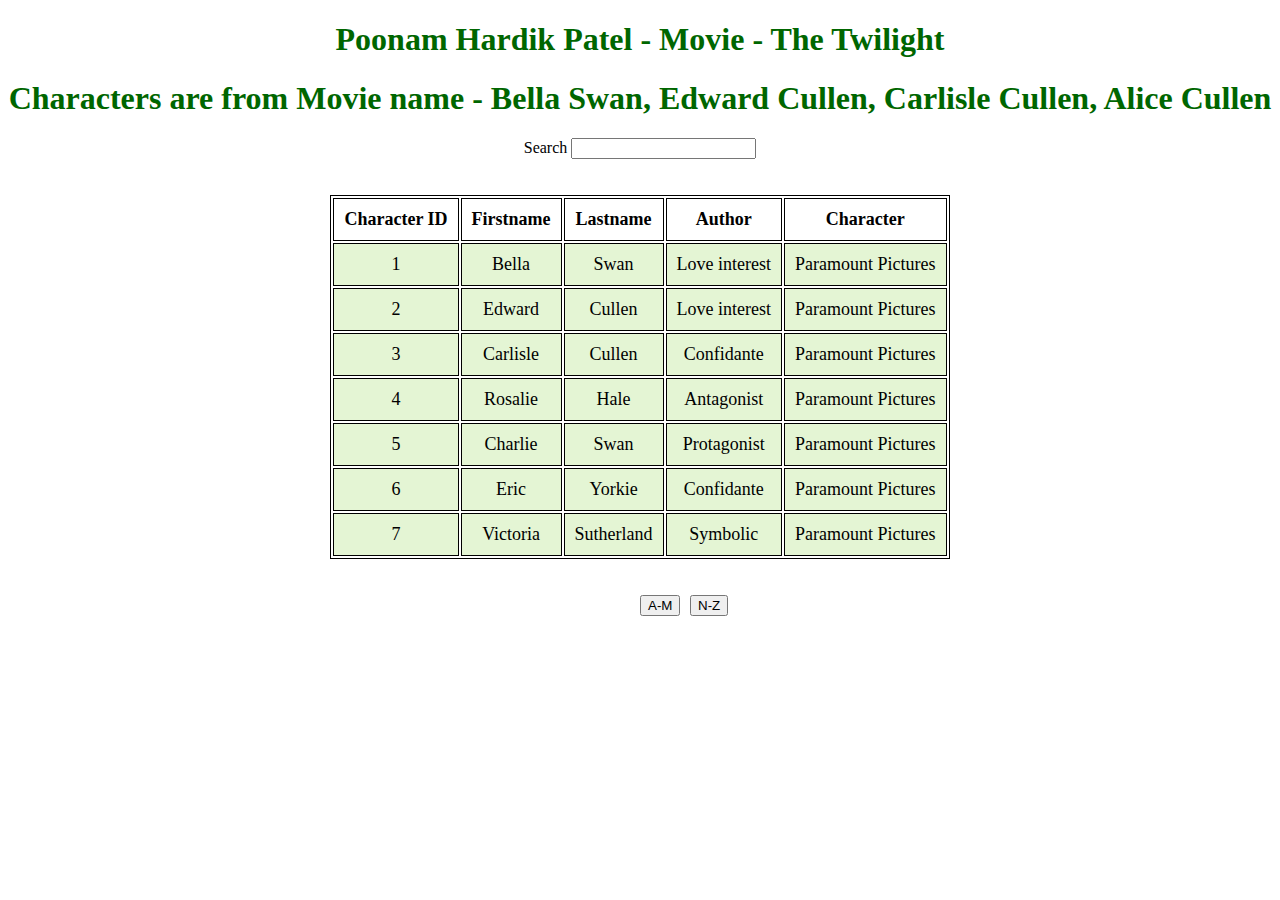
==== commit 0154798b: "Commit Assignment 8" ====
--- a/index.html
+++ b/index.html
@@ -1,71 +1,42 @@
-<!--
-
-    Assignment : 7
-
-    Name : Poonam Hardik Patel
-    Student Id : W0790805
-
--->
-
-
-
-<html>
+<!DOCTYPE html>
 
 <head>
-    <meta name="viewport" content="width=device-width, initial-scale=1.0">
     <link href="css/style.css" rel="stylesheet">
-    <link href="css/photoViewer.css" rel="stylesheet">
 </head>
 
 <body>
-    <div id="share-options"></div>
+    <!--<h1> your name and the show/movie/book name goes here </h1>-->
 
-    <h1> Vacation Places in Canada - Photo Gallery</h1>
-    <div id="photo-viewer">
-        <a href="#" class="photo-box is-loading"></a>
-        <div class="photo-thumbnails">
-            <a href="img/Banff.jpg" class="thumbnail-anchor active" title="Banff">
-                <img src="img/Banff.jpg" alt="Banff" class="myImg">
-            </a>
-            <a href="img/Halifax.jpg" class="thumbnail-anchor" title="Halifax">
-                <img src="img/Halifax.jpg" alt="Halifax" class="myImg">
-            </a>
-            <a href="img/Montreal.jpg" class="thumbnail-anchor" title="Montreal">
-                <img src="img/Montreal.jpg" alt="Montreal" class="myImg">
-            </a>
-            <a href="img/NiagaraFalls.jpg" class="thumbnail-anchor" title="NiagaraFalls">
-                <img src="img/NiagaraFalls.jpg" alt="NiagaraFalls" class="myImg">
-            </a>
-            <a href="img/Quebec.jpg" class="thumbnail-anchor" title="Quebec">
-                <img src="img/Quebec.jpg" alt="Quebec" class="myImg">
-            </a>
-            <a href="img/Toronto.jpg" class="thumbnail-anchor" title="Toronto">
-                <img src="img/Toronto.jpg" alt="Toronto" class="myImg">
-            </a>
-            <a href="img/Vancouver.jpg" class="thumbnail-anchor" title="Vancouver">
-                <img src="img/Vancouver.jpg" alt="Vancouver" class="myImg">
-            </a>
-        </div>
-    </div>
-    <!-- modal -->
+    <h1> Poonam Hardik Patel - Movie - The Twilight </h1>
+
+        <h1> Characters are from Movie name - Bella Swan, Edward Cullen, Carlisle Cullen, Alice Cullen </h1>
+  
+        <!-- TABLE CONSTRUCTION-->
+       <table id="myTable">
+
+         <div align="center">  
+                    Search <input type="text" name="search" id="search" class="form-control" />  
+                </div> 
+                <br>
+                <br>
+    <tr>
+        <th>Character ID</th>
+        <th>Firstname</th>
+        <th>Lastname</th>
+        <th>Author</th>
+        <th>Character</th>
+
+    </tr>
+ <div align="center"> 
+    <button name="first" id="first" class="first">A-M</button> <button  name="second" id="second">N-Z</button>
+</div>
 
 
-    <!-- The Modal -->
-    <div id="myModal" class="modal">
-      <span class="close">&times;</span>
-      <img class="modal-content" id="img">
-      <div id="caption"></div>
-    </div>
+</table>
+   <script type="text/javascript" src="js/jquery.js"></script>
+    <script type="text/javascript" src="js/script.js"></script>
 
-    
-	<script type="text/javascript" src="js/jquery.js" defer></script>
-    <script type="text/javascript" src="js/photoViewer.js" defer></script>
-
-    <script type="text/javascript" src="js/script.js" defer></script>
-
+ 
 </body>
 
-</html>
-
-
-
+</html>--- a/css/style.css
+++ b/css/style.css
@@ -1,75 +1,44 @@
-body {font-family: Arial, Helvetica, sans-serif;}
+        table {
+            margin: 0 auto;
+            font-size: large;
+            border: 1px solid black;
+        }
+  
+        h1 {
+            text-align: center;
+            color: #006600;
+            font-size: xx-large;
+            font-family: 'Gill Sans', 
+                'Gill Sans MT', ' Calibri', 
+                'Trebuchet MS', 'sans-serif';
+        }
+  
+        td {
+            background-color: #E4F5D4;
+            border: 1px solid black;
+        }
+  
+        th,
+        td {
+            font-weight: bold;
+            border: 1px solid black;
+            padding: 10px;
+            text-align: center;
+        }
+  
+        td {
+            font-weight: lighter;
+        }
 
-#myImg {
-  border-radius: 5px;
-  cursor: pointer;
-  transition: 0.3s;
-}
+        #first{
 
-#myImg:hover {opacity: 0.7;}
+position: absolute;
+margin-top: 400px;
+        }
 
-/* The Modal (background) */
-.modal {
-  display: none; /* Hidden by default */
-  position: fixed; /* Stay in place */
-  z-index: 1; /* Sit on top */
-  padding-top: 100px; /* Location of the box */
-  left: 0;
-  top: 0;
-  width: 100%; /* Full width */
-  height: 100%; /* Full height */
-  overflow: auto; /* Enable scroll if needed */
-  background-color: rgb(0,0,0); /* Fallback color */
-  background-color: rgba(0,0,0,0.9); /* Black w/ opacity */
-}
+          #second{
 
-/* Modal Content (image) */
-.modal-content {
-  margin: auto;
-  display: block;
-  width: 800px;
-  height: 450px;
-}
-
-/* Add Animation */
-.modal-content, #caption {  
-  -webkit-animation-name: zoom;
-  -webkit-animation-duration: 0.6s;
-  animation-name: zoom;
-  animation-duration: 0.6s;
-}
-
-@-webkit-keyframes zoom {
-  from {-webkit-transform:scale(0)} 
-  to {-webkit-transform:scale(1)}
-}
-
-@keyframes zoom {
-  from {transform:scale(0)} 
-  to {transform:scale(1)}
-}
-
-/* The Close Button */
-.close {
-  position: absolute;
-  top: 15px;
-  right: 35px;
-  color: #f1f1f1;
-  font-size: 40px;
-  font-weight: bold;
-  transition: 0.3s;
-}
-
-.close:hover,
-.close:focus {
-  color: #bbb;
-  text-decoration: none;
-  cursor: pointer;
-}
-
-/* 100% Image Width on Smaller Screens */
-@media only screen and (max-width: 700px){
-  .modal-content {
-    width: 100%;
-  }
-}
+position: absolute;
+margin-top: 400px;
+margin-left: 50px;
+        }
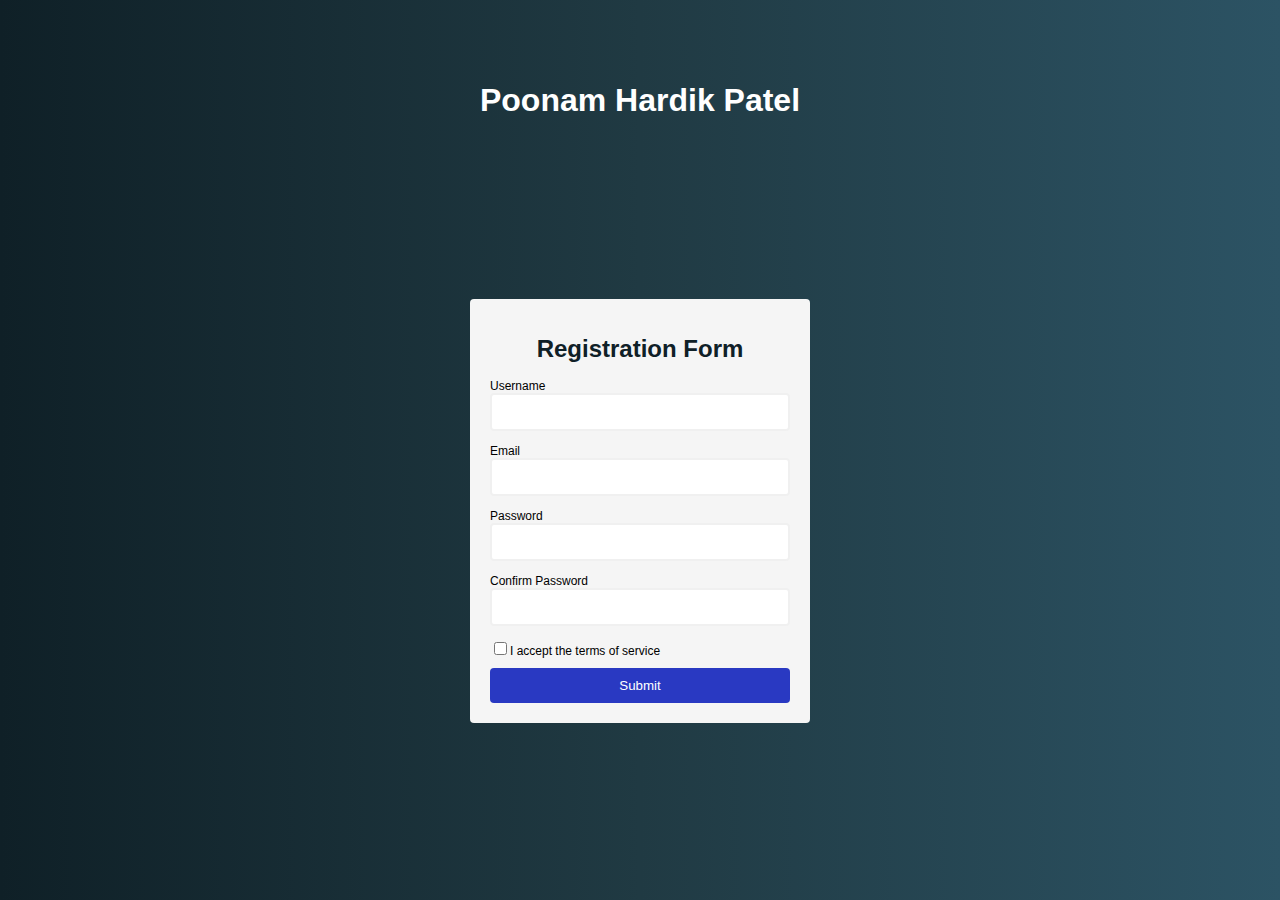
==== commit 4941860d: "Commit Assignment_10" ====
--- a/index.html
+++ b/index.html
@@ -1,42 +1,44 @@
-<!DOCTYPE html>
-
+<html lang="en">
 <head>
-    <link href="css/style.css" rel="stylesheet">
+    <meta charset="UTF-8">
+    <meta http-equiv="X-UA-Compatible" content="IE=edge">
+    <meta name="viewport" content="width=device-width, initial-scale=1.0">
+    <title>Assignment 10</title>
+    <link rel="stylesheet" href="css/style.css" />
 </head>
-
 <body>
-    <!--<h1> your name and the show/movie/book name goes here </h1>-->
-
-    <h1> Poonam Hardik Patel - Movie - The Twilight </h1>
-
-        <h1> Characters are from Movie name - Bella Swan, Edward Cullen, Carlisle Cullen, Alice Cullen </h1>
-  
-        <!-- TABLE CONSTRUCTION-->
-       <table id="myTable">
-
-         <div align="center">  
-                    Search <input type="text" name="search" id="search" class="form-control" />  
-                </div> 
-                <br>
-                <br>
-    <tr>
-        <th>Character ID</th>
-        <th>Firstname</th>
-        <th>Lastname</th>
-        <th>Author</th>
-        <th>Character</th>
-
-    </tr>
- <div align="center"> 
-    <button name="first" id="first" class="first">A-M</button> <button  name="second" id="second">N-Z</button>
-</div>
-
-
-</table>
-   <script type="text/javascript" src="js/jquery.js"></script>
-    <script type="text/javascript" src="js/script.js"></script>
-
- 
+    <h1 style="color: white; text-align: center;" >
+        <br><br>
+        Poonam Hardik Patel
+    </h1>
+    <div class="container">
+        <form id="form" action="/">
+            <h1>Registration Form</h1>
+            <div class="input-control">
+                <label for="username">Username</label>
+                <input id="username" name="username" type="text">
+                <div class="error"></div>
+            </div>
+            <div class="input-control">
+                <label for="email">Email</label>
+                <input id="email" name="email" type="text">
+                <div class="error"></div>
+            </div>
+            <div class="input-control">
+                <label for="password">Password</label>
+                <input id="password"name="password" type="password">
+                <div class="error"></div>
+            </div>
+            <div class="input-control">
+                <label for="password2">Confirm Password</label>
+                <input id="password2"name="password2" type="password">
+                <div class="error"></div>
+            </div>
+            <label for="checkbox"><input type="checkbox" name="checkbox" id="checkbox">I accept the terms of service</label>
+            <div class="error"></div>
+            <button type="submit">Submit</button>
+        </form>
+    </div>
+    <script src="js/script.js"></script>
 </body>
-
 </html>--- a/css/style.css
+++ b/css/style.css
@@ -1,44 +1,60 @@
-        table {
-            margin: 0 auto;
-            font-size: large;
-            border: 1px solid black;
-        }
-  
-        h1 {
-            text-align: center;
-            color: #006600;
-            font-size: xx-large;
-            font-family: 'Gill Sans', 
-                'Gill Sans MT', ' Calibri', 
-                'Trebuchet MS', 'sans-serif';
-        }
-  
-        td {
-            background-color: #E4F5D4;
-            border: 1px solid black;
-        }
-  
-        th,
-        td {
-            font-weight: bold;
-            border: 1px solid black;
-            padding: 10px;
-            text-align: center;
-        }
-  
-        td {
-            font-weight: lighter;
-        }
+body {
+    background: linear-gradient(to right, #0f2027, #203a43, #2c5364);
+    font-family: 'Poppins', sans-serif;
+}
 
-        #first{
+#form {
+    width: 300px;
+    margin: 20vh auto 0 auto;
+    padding: 20px;
+    background-color: whitesmoke;
+    border-radius: 4px;
+    font-size: 12px;
+}
 
-position: absolute;
-margin-top: 400px;
-        }
+#form h1 {
+    color: #0f2027;
+    text-align: center;
+}
 
-          #second{
+#form button {
+    padding: 10px;
+    margin-top: 10px;
+    width: 100%;
+    color: white;
+    background-color: rgb(41, 57, 194);
+    border: none;
+    border-radius: 4px;
+}
 
-position: absolute;
-margin-top: 400px;
-margin-left: 50px;
-        }
+.input-control {
+    display: flex;
+    flex-direction: column;
+}
+
+.input-control input {
+    border: 2px solid #f0f0f0;
+	border-radius: 4px;
+	display: block;
+	font-size: 12px;
+	padding: 10px;
+	width: 100%;
+}
+
+.input-control input:focus {
+    outline: 0;
+}
+
+.input-control.success input {
+    border-color: #09c372;
+}
+
+.input-control.error input {
+    border-color: #ff3860;
+}
+
+.input-control .error {
+    color: #ff3860;
+    font-size: 9px;
+    height: 13px;
+}